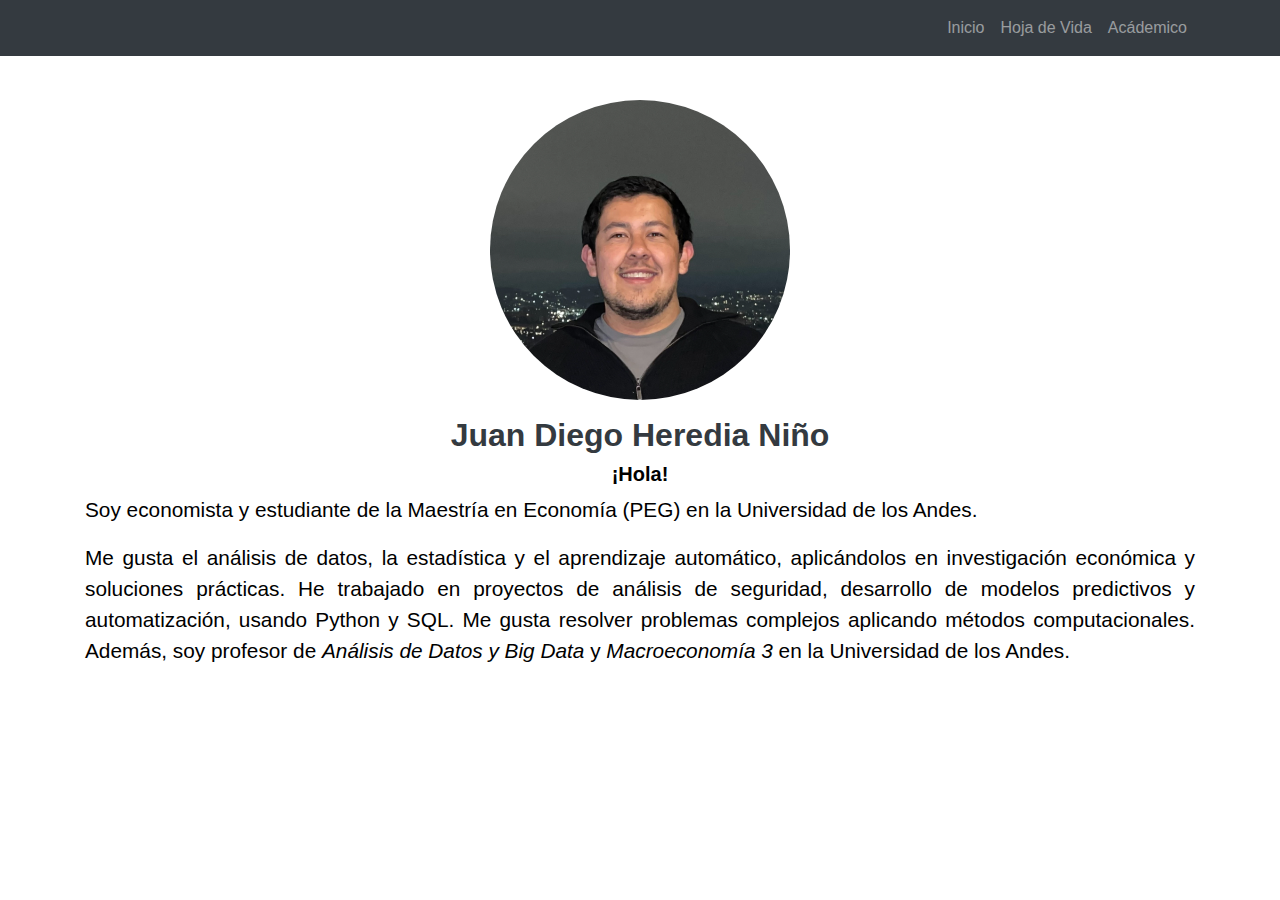
==== index.html @ cb401cef "Primera página web oficial" ====
<!DOCTYPE html>
<html lang="es">
  <head>
    <meta charset="utf-8">
    <meta name="viewport" content="width=device-width, initial-scale=1, shrink-to-fit=no">
    <title>Juan Diego Heredia Niño</title>
    <link href="https://stackpath.bootstrapcdn.com/bootstrap/4.5.2/css/bootstrap.min.css" rel="stylesheet">
    <link href="https://cdnjs.cloudflare.com/ajax/libs/font-awesome/5.15.3/css/all.min.css" rel="stylesheet">
    <link rel="stylesheet" href="styles.css">
    <style>
        body {
          font-family: 'Roboto', sans-serif;
        }
        .container {
          text-align: center;
          
        }
        p {
          text-align: center;
        }
        img {
        margin-top: 50px; /* Añadir margen superior a la imagen */
        }
        .large-text {
        font-size: 1.3rem; /* Puedes ajustar este tamaño */
        font-weight: 400;
        align-items: center;
        text-align: justify;
      }
      </style>
  </head>

  <body>
    <!-- Navbar -->
    <nav class="navbar navbar-expand-lg navbar-dark bg-dark fixed-top">
      <div class="container">
        <a class="navbar-brand" style="color: #343a40;" href="index.html"></a>
        <button class="navbar-toggler" type="button" data-toggle="collapse" data-target="#navbarResponsive" aria-controls="navbarResponsive" aria-expanded="false" aria-label="Toggle navigation">
          <span class="navbar-toggler-icon"></span>
        </button>
        <div class="collapse navbar-collapse" id="navbarResponsive">
          <ul class="navbar-nav ml-auto">
            <li class="nav-item"><a class="nav-link" href="index.html">Inicio</a></li>
            <li class="nav-item"><a class="nav-link" href="cv.html">Hoja de Vida</a></li>
            <li class="nav-item"><a class="nav-link" href="notion.html">Acádemico</a></li>
          </ul>
        </div>
      </div>
    </nav>

    <!-- Main Content -->
    <div class="container">
        <!-- Imagen y Descripción -->
        <section id="about">
            <img src="foto_perfil.jpeg" alt="Foto de perfil" class="img-fluid rounded-circle mb-3" style="width: 300px; height: 300px; object-fit: cover;">
            <h2>Juan Diego Heredia Niño</h2>
            <h5>¡Hola!</h2>
            <p class="large-text">Soy economista y estudiante de la Maestría en Economía (PEG) en la Universidad de los Andes.</p>
            <p class="large-text"> Me gusta el análisis de datos, la estadística y el aprendizaje automático, aplicándolos en investigación económica y soluciones prácticas. He trabajado en proyectos de análisis de seguridad, desarrollo de modelos predictivos y automatización, usando Python y SQL. Me gusta resolver problemas complejos aplicando métodos computacionales. Además, soy profesor de <i>Análisis de Datos y Big Data</i> y <i>Macroeconomía 3</i> en la Universidad de los Andes.</p>
        </section>
      </div>

    <!-- Footer -->

    <!-- Bootstrap & jQuery -->
    <script src="https://code.jquery.com/jquery-3.5.1.slim.min.js"></script>
    <script src="https://cdn.jsdelivr.net/npm/bootstrap@4.5.2/dist/js/bootstrap.bundle.min.js"></script>
    <script src="scripts.js"></script>
  </body>
</html>
---- styles.css ----
body {
    font-family: 'Roboto', sans-serif;
    color: #000;
    background: #fff;
    font-size: 16px;
    padding: 50px;
    -webkit-font-smoothing: antialiased;
    -moz-osx-font-smoothing: grayscale;
}

h1, h3, h5, h6 {
    font-weight: 700;
    color: #000;
}

h2, h4 {
    font-weight: 700;
    color: #343a40; /* Morado oscuro */
}

.a1 {
    color: #343a40;
}

a {
    color: #343a40; /* Morado oscuro */
    -webkit-transition: color 0.3s ease-in-out; /* Safari & Chrome */
    -moz-transition: color 0.3s ease-in-out; /* Firefox */
    -o-transition: color 0.3s ease-in-out; /* Opera */
    transition: color 0.3s ease-in-out; /* Standard */
}

.navbar {
    background-color: #343a40; /* Morado oscuro */
    border-color: #343a40;
}

.col-md-3 {
    background: #fff;
}

.col-md-9 {
    background: #fff;
    padding: 60px;
    padding-left: 20px;
}

.navbar-color {
    background-color: #343a40; /* Morado oscuro */
    border-color: #4b206b; /* Color más oscuro */
    color: #fff;
    -webkit-transition: background-color 0.3s ease-in-out, color 0.3s ease-in-out;
    -moz-transition: background-color 0.3s ease-in-out, color 0.3s ease-in-out;
    -o-transition: background-color 0.3s ease-in-out, color 0.3s ease-in-out;
    transition: background-color 0.3s ease-in-out, color 0.3s ease-in-out;
}

.nav > li > a:hover,
.nav > li > a:focus {
    text-decoration: none;
    background-color: #4b206b; /* Color más oscuro */
    -webkit-transition: background-color 0.3s ease-in-out;
    -moz-transition: background-color 0.3s ease-in-out;
    -o-transition: background-color 0.3s ease-in-out;
    transition: background-color 0.3s ease-in-out;
}

.navbar-inverse .navbar-brand {
    color: #FFF;
    -webkit-transition: color 0.3s ease-in-out;
    -moz-transition: color 0.3s ease-in-out;
    -o-transition: color 0.3s ease-in-out;
    transition: color 0.3s ease-in-out;
}

.navbar-inverse .navbar-text {
    color: #FFF;
}

.navbar-inverse .navbar-nav > li > a {
    color: #FFF;
    -webkit-transition: color 0.3s ease-in-out;
    -moz-transition: color 0.3s ease-in-out;
    -o-transition: color 0.3s ease-in-out;
    transition: color 0.3s ease-in-out;
}

.panel-default > .panel-heading {
    background-color: #343a40; /* Morado oscuro */
    color: #FFF;
}

.navbar-inverse .navbar-brand:hover {
    color: #343a40;
}

.navbar .navbar-nav > li > a:hover {
    color: #343a40;
}

.collapse, .navbar-collapse {
    color: #343a40;
}

.img-portfolio {
    margin-bottom: 30px;
}

.img-hover:hover {
    opacity: 0.8;
    -webkit-transition: opacity 0.3s ease-in-out;
    -moz-transition: opacity 0.3s ease-in-out;
    -o-transition: opacity 0.3s ease-in-out;
    transition: opacity 0.3s ease-in-out;
}

footer {
    margin: 50px 0;
}

@media(max-width:991px) {
    .customer-img,
    .img-related {
        margin-bottom: 30px;
    }
}

@media(max-width:767px) {
    .img-portfolio {
        margin-bottom: 15px;
    }

    header.carousel .carousel {
        height: 70%;
    }
}

img.displayed {
    display: block;
    margin-left: auto;
    margin-right: auto;
}

img.resize {
    width: 80%;
    height: 80%;
    border-radius: 50%;
}

.tags {
    list-style: none;
    margin: 0;
    overflow: hidden;
    padding: 0;
}

.tags li {
    float: left;
}

.tag {
    background: #eee;
    border-radius: 3px 0 0 3px;
    color: #999;
    display: inline-block;
    height: 26px;
    line-height: 26px;
    padding: 0 20px 0 23px;
    position: relative;
    margin: 0 10px 10px 0;
    text-decoration: none;
    -webkit-transition: background-color 0.3s ease-in-out, color 0.3s ease-in-out;
    -moz-transition: background-color 0.3s ease-in-out, color 0.3s ease-in-out;
    -o-transition: background-color 0.3s ease-in-out, color 0.3s ease-in-out;
    transition: background-color 0.3s ease-in-out, color 0.3s ease-in-out;
}

.tag::before {
    background: #fff;
    border-radius: 10px;
    box-shadow: inset 0 1px rgba(0, 0, 0, 0.25);
    content: '';
    height: 6px;
    left: 10px;
    position: absolute;
    width: 6px;
    top: 10px;
}

.tag::after {
    background: #fff;
    border-bottom: 13px solid transparent;
    border-left: 10px solid #eee;
    border-top: 13px solid transparent;
    content: '';
    position: absolute;
    right: 0;
    top: 0;
}

.tag:hover {
    background-color: #343a40;
    color: white;
}

.tag:hover::after {
    border-left-color: #343a40;
}
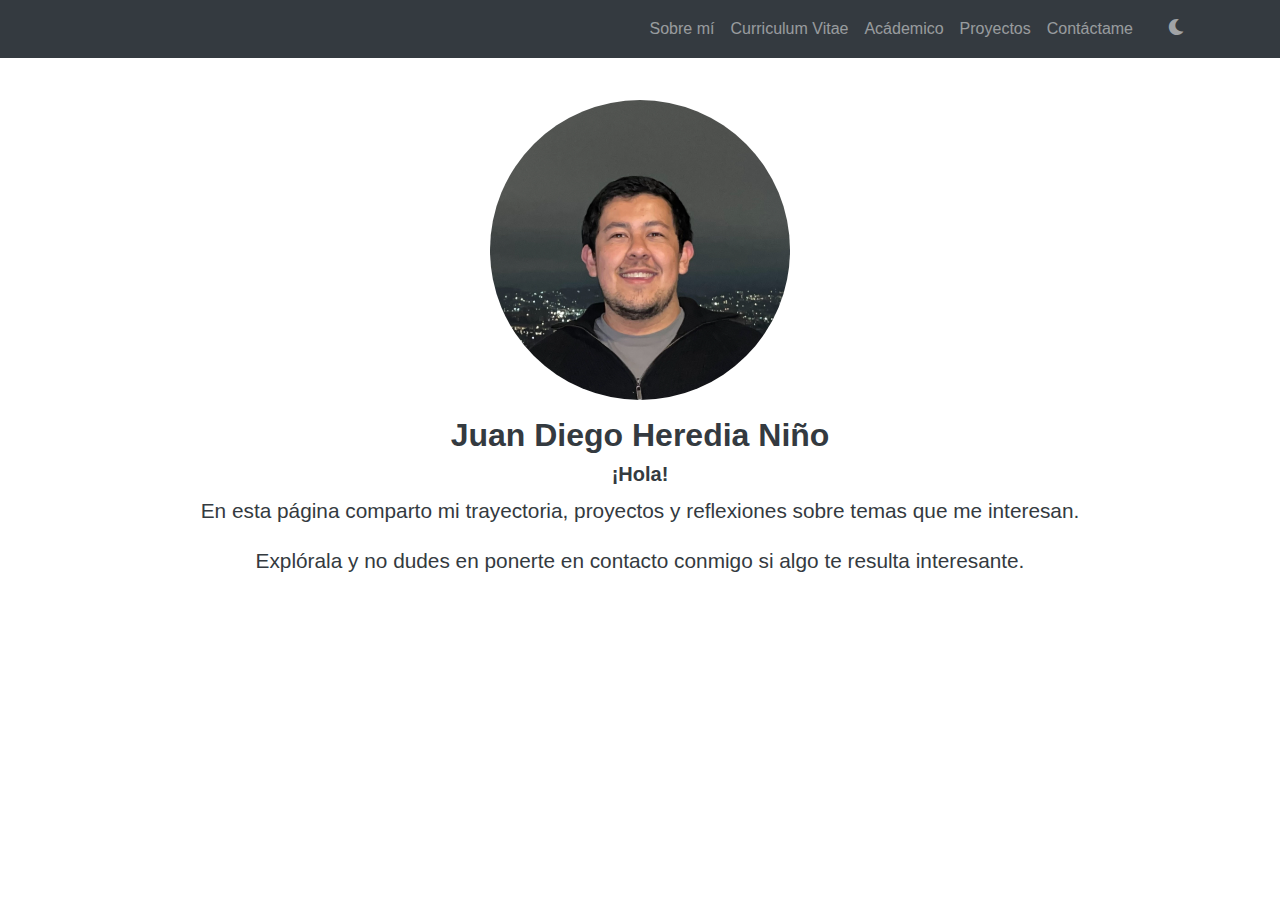
==== commit 69d205a9: "Corregí la falta de foto de perfil" ====
--- a/index.html
+++ b/index.html
@@ -4,6 +4,7 @@
     <meta charset="utf-8">
     <meta name="viewport" content="width=device-width, initial-scale=1, shrink-to-fit=no">
     <title>Juan Diego Heredia Niño</title>
+    <link rel="icon" href="assets/favicon.png" type="image/png">
     <link href="https://stackpath.bootstrapcdn.com/bootstrap/4.5.2/css/bootstrap.min.css" rel="stylesheet">
     <link href="https://cdnjs.cloudflare.com/ajax/libs/font-awesome/5.15.3/css/all.min.css" rel="stylesheet">
     <link rel="stylesheet" href="styles.css">
@@ -13,21 +14,20 @@
         }
         .container {
           text-align: center;
-          
         }
         p {
           text-align: center;
         }
         img {
-        margin-top: 50px; /* Añadir margen superior a la imagen */
+          margin-top: 50px; /* Añadir margen superior a la imagen */
         }
         .large-text {
-        font-size: 1.3rem; /* Puedes ajustar este tamaño */
-        font-weight: 400;
-        align-items: center;
-        text-align: justify;
-      }
-      </style>
+          font-size: 1.3rem; /* Puedes ajustar este tamaño */
+          font-weight: 400;
+          align-items: center;
+          text-align: center;
+        }
+    </style>
   </head>
 
   <body>
@@ -40,9 +40,17 @@
         </button>
         <div class="collapse navbar-collapse" id="navbarResponsive">
           <ul class="navbar-nav ml-auto">
-            <li class="nav-item"><a class="nav-link" href="index.html">Inicio</a></li>
-            <li class="nav-item"><a class="nav-link" href="cv.html">Hoja de Vida</a></li>
-            <li class="nav-item"><a class="nav-link" href="notion.html">Acádemico</a></li>
+            <li class="nav-item"><a class="nav-link" href="about.html">Sobre mí</a></li>
+            <li class="nav-item"><a class="nav-link" href="cv.html">Curriculum Vitae</a></li>
+            <li class="nav-item"><a class="nav-link" href="academic.html">Acádemico</a></li>
+            <li class="nav-item"><a class="nav-link" href="projects.html">Proyectos</a></li>
+            <li class="nav-item"><a class="nav-link" href="contact.html">Contáctame</a></li>
+            <!-- Botón de Dark Mode -->
+            <li class="nav-item">
+              <button id="toggle-dark-mode" class="btn btn-outline-light ml-3">
+                <i id="mode-icon" class="fas fa-moon"></i>
+              </button>
+            </li>
           </ul>
         </div>
       </div>
@@ -52,11 +60,12 @@
     <div class="container">
         <!-- Imagen y Descripción -->
         <section id="about">
-            <img src="foto_perfil.jpeg" alt="Foto de perfil" class="img-fluid rounded-circle mb-3" style="width: 300px; height: 300px; object-fit: cover;">
+            <img src="assets/foto_perfil.jpeg" alt="Foto de perfil" class="img-fluid rounded-circle mb-3" style="width: 300px; height: 300px; object-fit: cover;">
             <h2>Juan Diego Heredia Niño</h2>
-            <h5>¡Hola!</h2>
-            <p class="large-text">Soy economista y estudiante de la Maestría en Economía (PEG) en la Universidad de los Andes.</p>
-            <p class="large-text"> Me gusta el análisis de datos, la estadística y el aprendizaje automático, aplicándolos en investigación económica y soluciones prácticas. He trabajado en proyectos de análisis de seguridad, desarrollo de modelos predictivos y automatización, usando Python y SQL. Me gusta resolver problemas complejos aplicando métodos computacionales. Además, soy profesor de <i>Análisis de Datos y Big Data</i> y <i>Macroeconomía 3</i> en la Universidad de los Andes.</p>
+            <h5>¡Hola!</h5>
+            <p class="large-text">En esta página comparto mi trayectoria, proyectos y reflexiones sobre temas que me interesan.</p> 
+            <p class="large-text">Explórala y no dudes en ponerte en contacto conmigo si algo te resulta interesante.</p>
+  
         </section>
       </div>
 
--- a/styles.css
+++ b/styles.css
@@ -1,3 +1,4 @@
+/* Estilos generales */
 body {
     font-family: 'Roboto', sans-serif;
     color: #000;
@@ -8,201 +9,140 @@
     -moz-osx-font-smoothing: grayscale;
 }
 
+/* Modo oscuro */
+body.dark-mode {
+    background-color: #121212; /* Fondo oscuro */
+    color: #e0e0e0; /* Texto gris claro */
+}
+
+/* Títulos */
+h1, h2, h3, h4, h5, h6 {
+    font-weight: 700;
+}
+
 h1, h3, h5, h6 {
-    font-weight: 700;
     color: #000;
 }
 
-h2, h4 {
-    font-weight: 700;
+/* Títulos en modo oscuro */
+body.dark-mode h1, body.dark-mode h3, 
+body.dark-mode h5, body.dark-mode h6 {
+    color: #a1a3a6; /* Títulos gris claro en modo oscuro */
+}
+
+h2, h4, h5 {
     color: #343a40; /* Morado oscuro */
 }
 
-.a1 {
+/* Títulos morados en modo oscuro */
+body.dark-mode h2, body.dark-mode h4, body.dark-mode h5 {
+    color: #a1a3a6; /* Títulos morado claro en modo oscuro */
+}
+
+/* Enlaces */
+a, .a1 {
+    color: #343a40;
+    transition: color 0.3s ease-in-out;
+}
+
+/* Enlaces al pasar el cursor */
+a:hover {
+    color: #007bff;
+}
+
+/* Enlaces en modo oscuro */
+body.dark-mode a, body.dark-mode .a1 {
+    color: #e0e0e0;
+    transition: color 0.3s ease-in-out;
+}
+
+/* Enlaces al pasar el cursor en modo oscuro */
+body.dark-mode a:hover {
+    color: #bb86fc; /* Color de hover en modo oscuro */
+}
+
+/* Barra lateral */
+.sidebar {
+    width: 20%;
+    height: 100%; /* Ocupar toda la altura del viewport */
+    padding: 20px;
+    position: fixed;
+    left: 0; /* Fija la barra lateral en el lado izquierdo */
+    margin-left: 10%;
+    
+}
+
+.content {
+    margin-left: 25%; /* Desplaza el contenido a la derecha de la barra lateral */
+    padding: 20px;
+    position: relative; /* Permite que el contenido se desplace al hacer scroll */
+}
+
+
+/* Ocultar las secciones por defecto */
+.section-content {
+    display: none;
+}
+
+.section-content.active {
+    display: block;
+}
+
+/* Párrafos y listas */
+p, ul {
+    font-size: 1rem;
+    line-height: 1.6;
     color: #343a40;
 }
 
-a {
-    color: #343a40; /* Morado oscuro */
-    -webkit-transition: color 0.3s ease-in-out; /* Safari & Chrome */
-    -moz-transition: color 0.3s ease-in-out; /* Firefox */
-    -o-transition: color 0.3s ease-in-out; /* Opera */
-    transition: color 0.3s ease-in-out; /* Standard */
+/* Párrafos y listas en modo oscuro */
+body.dark-mode p, body.dark-mode ul, body.dark-mode li {
+    color: #e0e0e0; /* Texto gris claro en modo oscuro */
 }
 
-.navbar {
-    background-color: #343a40; /* Morado oscuro */
-    border-color: #343a40;
+/* Enlaces de la barra lateral */
+.sidebar ul li a {
+    color: #343a40;
+    text-decoration: none;
 }
 
-.col-md-3 {
-    background: #fff;
+.sidebar ul li a:hover {
+    text-decoration: underline;
 }
 
-.col-md-9 {
-    background: #fff;
-    padding: 60px;
-    padding-left: 20px;
+/* Enlaces de la barra lateral en modo oscuro */
+body.dark-mode .sidebar ul li a {
+    color: #e0e0e0; /* Texto claro para los enlaces de la barra lateral en modo oscuro */
 }
 
-.navbar-color {
-    background-color: #343a40; /* Morado oscuro */
-    border-color: #4b206b; /* Color más oscuro */
-    color: #fff;
-    -webkit-transition: background-color 0.3s ease-in-out, color 0.3s ease-in-out;
-    -moz-transition: background-color 0.3s ease-in-out, color 0.3s ease-in-out;
-    -o-transition: background-color 0.3s ease-in-out, color 0.3s ease-in-out;
-    transition: background-color 0.3s ease-in-out, color 0.3s ease-in-out;
+body.dark-mode .sidebar ul li a:hover {
+    text-decoration: underline;
+    color: #bb86fc; /* Color de hover en modo oscuro para enlaces de la barra lateral */
 }
 
-.nav > li > a:hover,
-.nav > li > a:focus {
-    text-decoration: none;
-    background-color: #4b206b; /* Color más oscuro */
-    -webkit-transition: background-color 0.3s ease-in-out;
-    -moz-transition: background-color 0.3s ease-in-out;
-    -o-transition: background-color 0.3s ease-in-out;
-    transition: background-color 0.3s ease-in-out;
+/* Estilos para el botón redondo */
+#toggle-dark-mode {
+    border: none; /* Sin contorno */
+    background-color: transparent; /* Fondo transparente */
+    padding: 11px; /* Espaciado interno */
+    border-radius: 50%; /* Hace que el botón sea redondo */
+    display: inline-flex;
+    align-items: center;
+    justify-content: center;
+  }
+  
+  #toggle-dark-mode i {
+    font-size: 1rem; /* Tamaño del icono */
+    color: #a1a3a6; /* Color del icono en la barra */
+  }
+  
+  #toggle-dark-mode:hover {
+    background-color: rgba(255, 255, 255, 0.1); /* Fondo ligero al hacer hover */
+  }
+
+  #toggle-dark-mode {
+    z-index: 10; /* Asegura que el botón esté por encima de otros elementos */
 }
 
-.navbar-inverse .navbar-brand {
-    color: #FFF;
-    -webkit-transition: color 0.3s ease-in-out;
-    -moz-transition: color 0.3s ease-in-out;
-    -o-transition: color 0.3s ease-in-out;
-    transition: color 0.3s ease-in-out;
-}
 
-.navbar-inverse .navbar-text {
-    color: #FFF;
-}
 
-.navbar-inverse .navbar-nav > li > a {
-    color: #FFF;
-    -webkit-transition: color 0.3s ease-in-out;
-    -moz-transition: color 0.3s ease-in-out;
-    -o-transition: color 0.3s ease-in-out;
-    transition: color 0.3s ease-in-out;
-}
-
-.panel-default > .panel-heading {
-    background-color: #343a40; /* Morado oscuro */
-    color: #FFF;
-}
-
-.navbar-inverse .navbar-brand:hover {
-    color: #343a40;
-}
-
-.navbar .navbar-nav > li > a:hover {
-    color: #343a40;
-}
-
-.collapse, .navbar-collapse {
-    color: #343a40;
-}
-
-.img-portfolio {
-    margin-bottom: 30px;
-}
-
-.img-hover:hover {
-    opacity: 0.8;
-    -webkit-transition: opacity 0.3s ease-in-out;
-    -moz-transition: opacity 0.3s ease-in-out;
-    -o-transition: opacity 0.3s ease-in-out;
-    transition: opacity 0.3s ease-in-out;
-}
-
-footer {
-    margin: 50px 0;
-}
-
-@media(max-width:991px) {
-    .customer-img,
-    .img-related {
-        margin-bottom: 30px;
-    }
-}
-
-@media(max-width:767px) {
-    .img-portfolio {
-        margin-bottom: 15px;
-    }
-
-    header.carousel .carousel {
-        height: 70%;
-    }
-}
-
-img.displayed {
-    display: block;
-    margin-left: auto;
-    margin-right: auto;
-}
-
-img.resize {
-    width: 80%;
-    height: 80%;
-    border-radius: 50%;
-}
-
-.tags {
-    list-style: none;
-    margin: 0;
-    overflow: hidden;
-    padding: 0;
-}
-
-.tags li {
-    float: left;
-}
-
-.tag {
-    background: #eee;
-    border-radius: 3px 0 0 3px;
-    color: #999;
-    display: inline-block;
-    height: 26px;
-    line-height: 26px;
-    padding: 0 20px 0 23px;
-    position: relative;
-    margin: 0 10px 10px 0;
-    text-decoration: none;
-    -webkit-transition: background-color 0.3s ease-in-out, color 0.3s ease-in-out;
-    -moz-transition: background-color 0.3s ease-in-out, color 0.3s ease-in-out;
-    -o-transition: background-color 0.3s ease-in-out, color 0.3s ease-in-out;
-    transition: background-color 0.3s ease-in-out, color 0.3s ease-in-out;
-}
-
-.tag::before {
-    background: #fff;
-    border-radius: 10px;
-    box-shadow: inset 0 1px rgba(0, 0, 0, 0.25);
-    content: '';
-    height: 6px;
-    left: 10px;
-    position: absolute;
-    width: 6px;
-    top: 10px;
-}
-
-.tag::after {
-    background: #fff;
-    border-bottom: 13px solid transparent;
-    border-left: 10px solid #eee;
-    border-top: 13px solid transparent;
-    content: '';
-    position: absolute;
-    right: 0;
-    top: 0;
-}
-
-.tag:hover {
-    background-color: #343a40;
-    color: white;
-}
-
-.tag:hover::after {
-    border-left-color: #343a40;
-}
